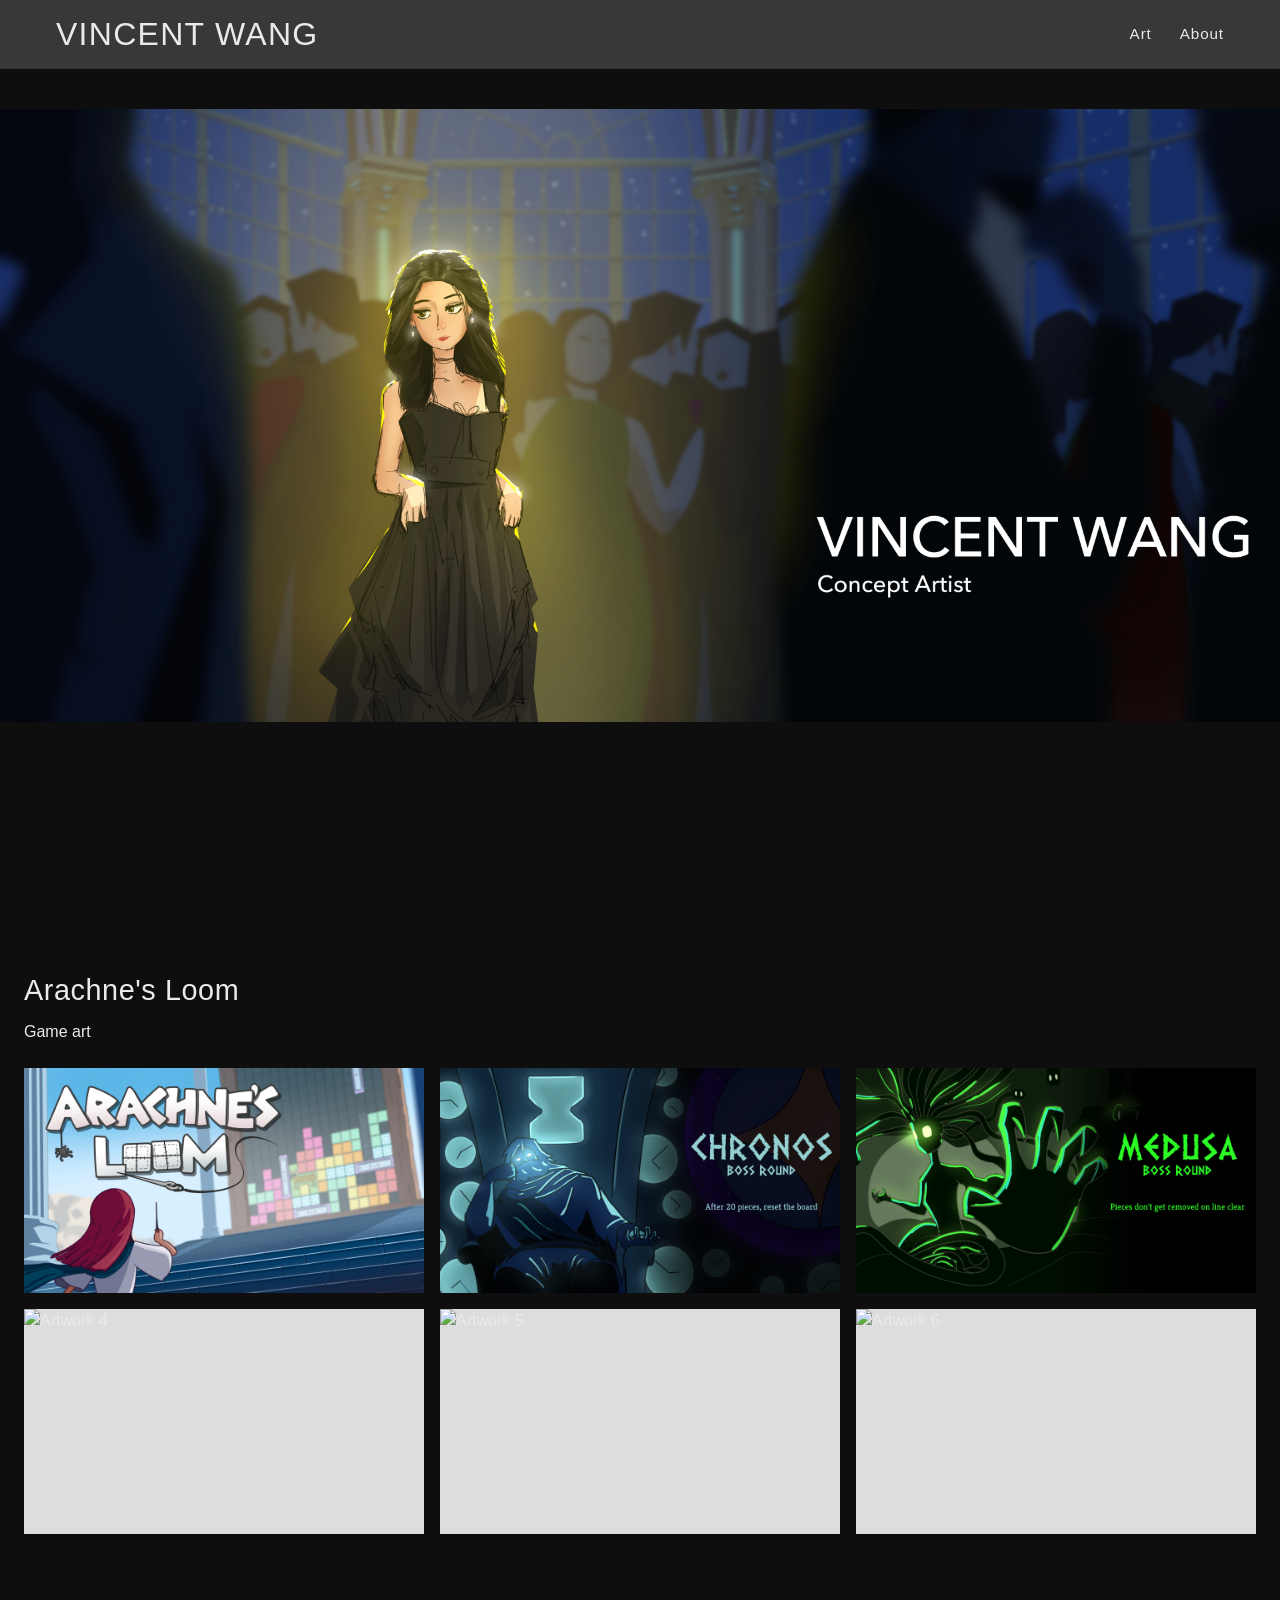
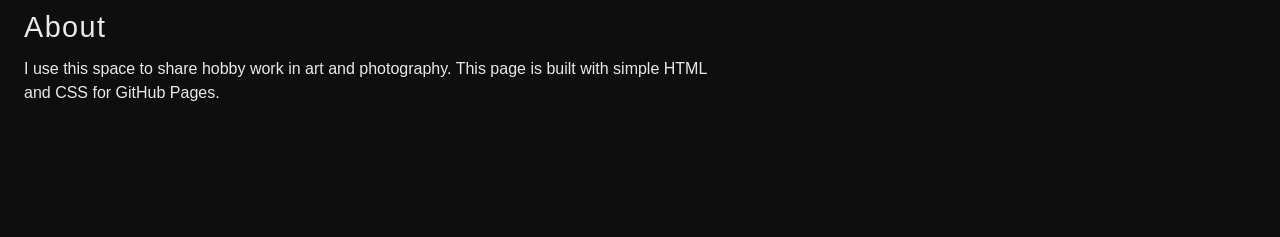
==== art.html @ 6410513a "Initial commit" ====
<!DOCTYPE html>
<html lang="en">
   <head>
      <meta charset="UTF-8" />
      <meta name="viewport" content="width=device-width, initial-scale=1.0" />
      <title>VINCENT WANG | Art & Photography</title>
      <link rel="stylesheet" href="css/art_style.css" />
   </head>
   <body>
      <header class="site-header">
         <div class="logo" style="font-weight: 400; letter-spacing: 0.04em">VINCENT WANG</div>
         <nav class="nav">
            <a href="#art">Art</a>
            <a href="#about">About</a>
         </nav>
      </header>
      <main id="home">
         <section class="hero">
            <img src="assets/ballroom-hero.jpg" alt="Featured artwork or photography" />
         </section>
         <section id="art" class="gallery-section">
            <div class="section-head">
               <h2 style="font-weight: 400; letter-spacing: 0.02em">Arachne's Loom</h2>
               <p>Game art</p>
            </div>
            <div class="gallery">
               <div class="gallery-item landscape">
                  <img src="assets/arachnes_loom/main_capsule.png" alt="Artwork 1" data-caption="Key art for game capsule to be displayed on Steam " loading="lazy" />
               </div>
               <div class="gallery-item landscape">
                  <img src="assets/arachnes_loom/chronos.jpg" alt="Artwork 2" data-caption="Splash art for in-game boss, Chronos" loading="lazy" />
               </div>
               <div class="gallery-item landscape">
                  <img src="assets/arachnes_loom/medusa.jpg" alt="Artwork 2" data-caption="Splash art for in-game boss, Medusa" loading="lazy" />
               </div>
               <div class="gallery-item landscape">
                  <img src="assets/art/art4.jpg" alt="Artwork 4" loading="lazy" />
               </div>
               <div class="gallery-item portrait tall">
                  <img src="assets/art/art5.jpg" alt="Artwork 5" loading="lazy" />
               </div>
               <div class="gallery-item landscape wide">
                  <img src="assets/art/art6.jpg" alt="Artwork 6" loading="lazy" />
               </div>
            </div>
         </section>
         <section id="about" class="about">
            <h2>About</h2>
            <p>
               I use this space to share hobby work in art and photography.
               This page is built with simple HTML and CSS for GitHub Pages.
            </p>
         </section>
      </main>
      <div class="lightbox" id="lightbox">
        <span class="lightbox-close" id="lightbox-close">&times;</span>

        <div class="lightbox-content">
          <img class="lightbox-image" id="lightbox-image" src="" alt="" />
          <p class="lightbox-caption" id="lightbox-caption"></p>
        </div>
      </div>
      <script>
         const lightbox = document.getElementById("lightbox");
         const lightboxImage = document.getElementById("lightbox-image");
         const closeBtn = document.getElementById("lightbox-close");
         const galleryImages = document.querySelectorAll(".gallery-item img");
         const caption = document.getElementById("lightbox-caption");
         
         galleryImages.forEach((img) => {
           img.addEventListener("click", () => {
             lightboxImage.src = img.src;
             lightboxImage.alt = img.alt;
             caption.textContent = img.dataset.caption || "";
             lightbox.classList.add("active");
           });
         });
         
         closeBtn.addEventListener("click", () => {
           lightbox.classList.remove("active");
           lightboxImage.src = "";
           caption.textContent = "";
         });
         
         lightbox.addEventListener("click", (e) => {
           if (e.target === lightbox) {
             lightbox.classList.remove("active");
             lightboxImage.src = "";
           }
         });
         
         document.addEventListener("keydown", (e) => {
           if (e.key === "Escape") {
             lightbox.classList.remove("active");
             lightboxImage.src = "";
           }
         });
      </script>
   </body>
</html>
---- css/art_style.css ----
* {
  box-sizing: border-box;
}

html {
  scroll-behavior: smooth;
}

body {
  margin: 0;
  font-family: "Helvetica Neue", Arial, sans-serif;
  background: #0e0e0e;
  color: #eaeaea;
  line-height: 1.5;
}

/* Header */
.site-header {
  position: sticky;
  top: 0;
  z-index: 100;
  background: rgba(60, 60, 60, 0.95);
  backdrop-filter: blur(8px);
  display: flex;
  justify-content: space-between;
  align-items: center;
  padding: 10px 56px;
  border-bottom: 1px solid rgba(0, 0, 0, 0.06);
}

.logo {
  font-size: 2rem;
  letter-spacing: 0.2em;
  font-weight: 300;
}

.nav {
  display: flex;
  gap: 28px;
  flex-wrap: wrap;
}

.nav a {
  text-decoration: none;
  color: #eaeaea;
  font-size: 0.95rem;
  letter-spacing: 0.06em;
  transition: opacity 0.2s ease;
}

.nav a:hover {
  opacity: 0.6;
}

/* Hero */
.hero {
  padding-top: 40px;
  position: relative;
  width: 100%;
  margin: 0;
  overflow: hidden;
  height: 100vh;
}

.hero img {
  width: 100%;
  height: auto;
  object-fit: contain;
}

.hero-overlay {
  position: absolute;
  left: 60px;
  bottom: 60px;
  background: rgba(255, 255, 255, 0.85);
  padding: 24px;
}

.hero-overlay h1 {
  margin: 0 0 8px;
  font-size: clamp(1.8rem, 4vw, 3.4rem);
  font-weight: 400;
  letter-spacing: 0.04em;
}

.hero-overlay p {
  margin: 0;
  font-size: 1rem;
  color: #eaeaea;
}

/* Sections */
.gallery-section,
.about {
  width: min(1400px, calc(100% - 48px));
  margin: 0 auto 72px;
}

.alt-bg {
  background: #e9e9e9;
  padding: 40px 24px;
}

.section-head {
  margin-bottom: 24px;
}

.section-head h2,
.about h2 {
  margin: 0 0 8px;
  font-size: 1.8rem;
  font-weight: 400;
  letter-spacing: 0.05em;
}

.section-head p,
.about p {
  margin: 0;
  color: #eaeaea;
  max-width: 700px;
}

/* Generic gallery item */
.gallery-item {
  display: block;
  overflow: hidden;
  background: #ddd;
  text-decoration: none;
}

.gallery-item img {
  display: block;
  width: 100%;
  height: 100%;
  transition: transform 0.35s ease, opacity 0.35s ease;
  cursor: pointer;
}

.gallery-item:hover img {
  transform: scale(1.02);
  opacity: 0.95;
}

/* Art gallery - more editorial layout */
.gallery {
  display: grid;
  grid-template-columns: repeat(3, 1fr);
  gap: 16px;
}

.gallery-item {
  width: 100%;
}

.gallery-item img {
  width: 100%;
  height: auto;   /* IMPORTANT */
  display: block;
}

.gallery-item {
  aspect-ratio: 16 / 9; /* good for your 3840x2160 images */
  overflow: hidden;
}

.gallery-item img {
  width: 100%;
  height: 100%;
  object-fit: cover;
}

/* Photography grid */
.standard-grid {
  display: grid;
  grid-template-columns: repeat(2, 1fr);
  gap: 16px;
}

.standard-grid .gallery-item {
  aspect-ratio: 16 / 10;
}

.standard-grid .gallery-item img {
  object-fit: cover;
}

/* About */
.about {
  padding-bottom: 60px;
}

/* Responsive */
@media (max-width: 900px) {
  .site-header {
    padding: 10px 32px;
    flex-direction: column;
    align-items: flex-start;
    gap: 14px;
  }

  .logo {
    font-size: 1.5rem;
  }

  .hero-overlay {
    left: 20px;
    right: 20px;
    bottom: 20px;
    max-width: unset;
  }

  .gallery {
    grid-template-columns: repeat(2, 1fr);
  }

  .standard-grid {
    grid-template-columns: 1fr;
  }
}

@media (max-width: 600px) {
  .hero img {
    height: 55vh;
  }

  .gallery-section,
  .about,
  .hero {
    width: calc(100% - 24px);
  }

  .gallery {
    grid-template-columns: 1fr;
  }
}

.lightbox {
  position: fixed;
  inset: 0;
  background: rgba(0, 0, 0, 0.82);
  display: flex;
  align-items: center;
  justify-content: center;
  padding: 2rem;
  opacity: 0;
  visibility: hidden;
  transition: opacity 0.25s ease, visibility 0.25s ease;
  z-index: 9999;
}

.lightbox-content {
  display: flex;
  flex-direction: column;
  align-items: center;
  gap: 28px;
}

.lightbox.active .lightbox-content {
  transform: translateY(0);
  opacity: 1;
}

.lightbox-image {
  max-width: 100%;
  max-height: 70vh;
  object-fit: contain;
}

.lightbox-caption {
  margin: 16px auto 0; 
  margin-bottom: 16px;
  color: #eee;
  font-size: 1.2rem;
  font-weight: 400;
  text-align: center;
  max-width: 700px;
  line-height: 1.5;
}

.lightbox.active {
  opacity: 1;
  visibility: visible;
}

.lightbox-image {
  max-width: 85%;
  max-height: 75vh;
  object-fit: contain;
}

.lightbox-close {
  position: absolute;
  top: 1.2rem;
  right: 1.5rem;
  font-size: 2.5rem;
  line-height: 1;
  color: white;
  cursor: pointer;
  user-select: none;
}
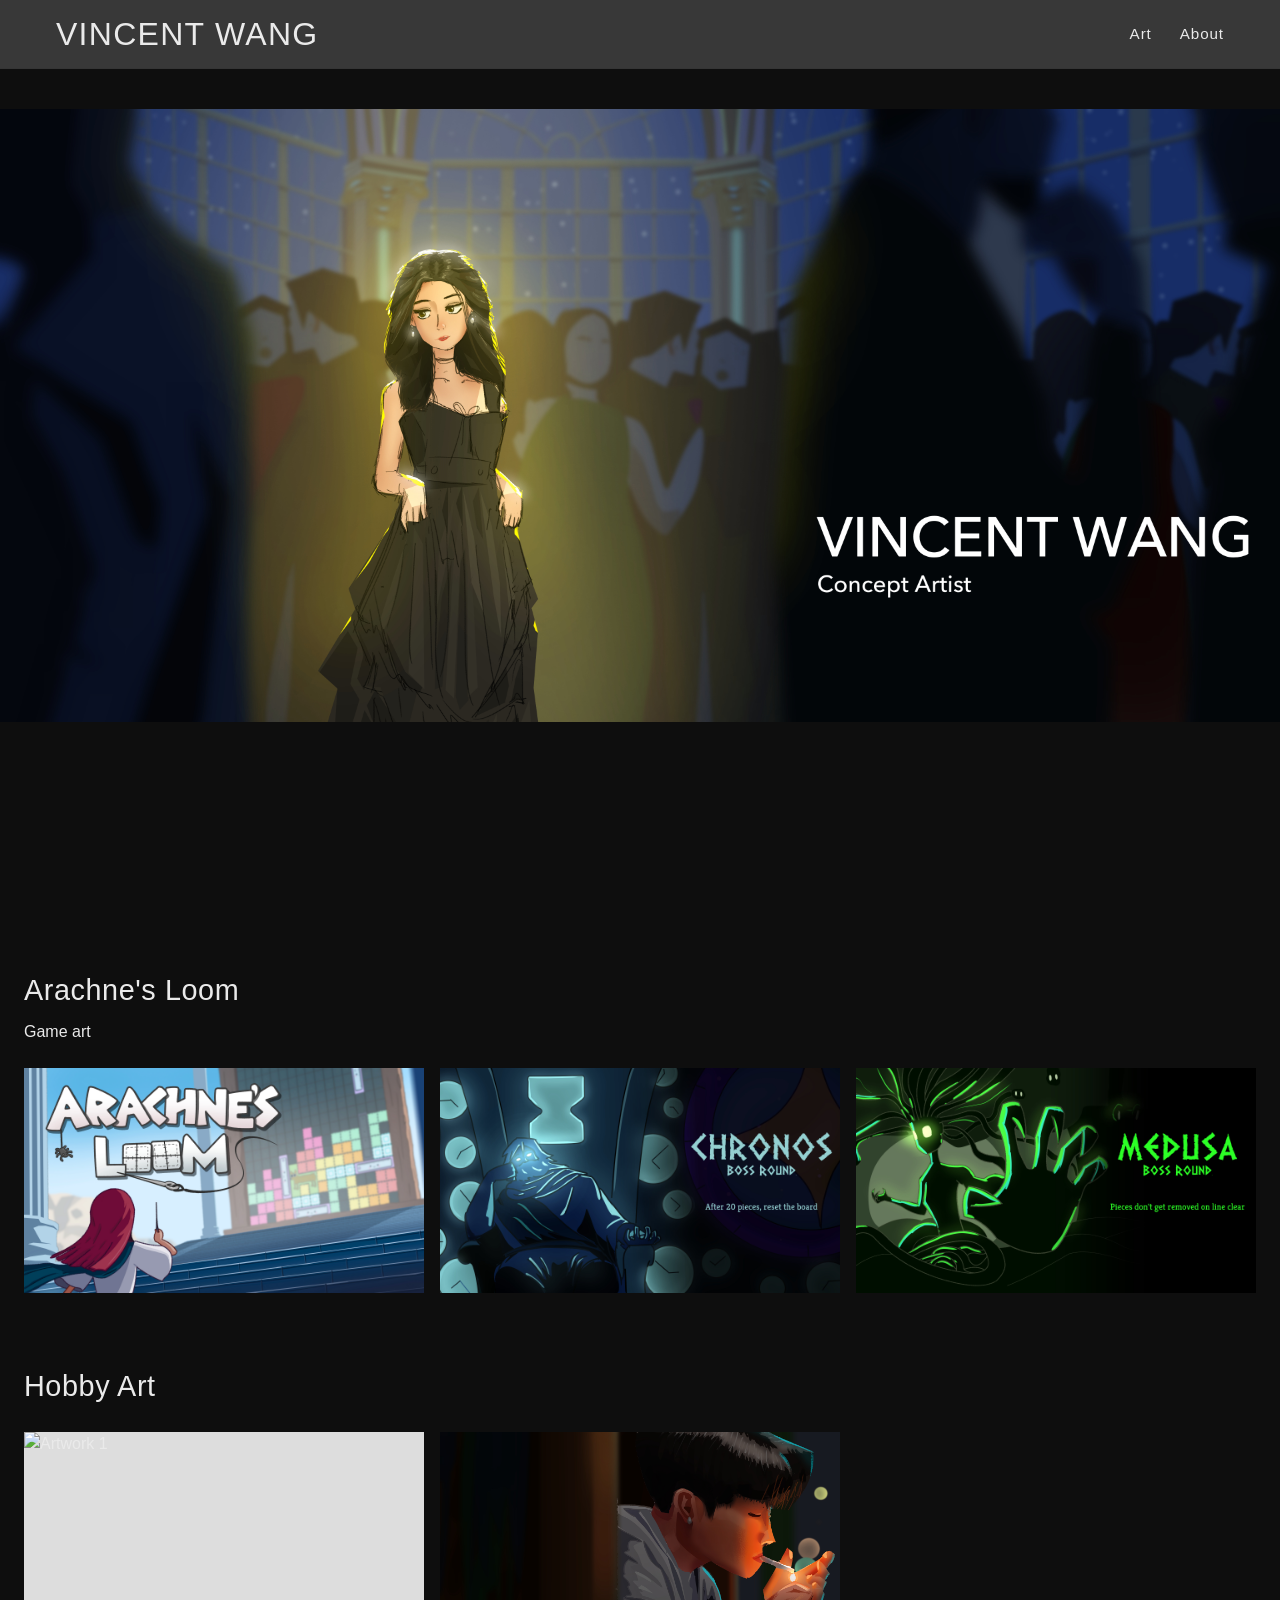
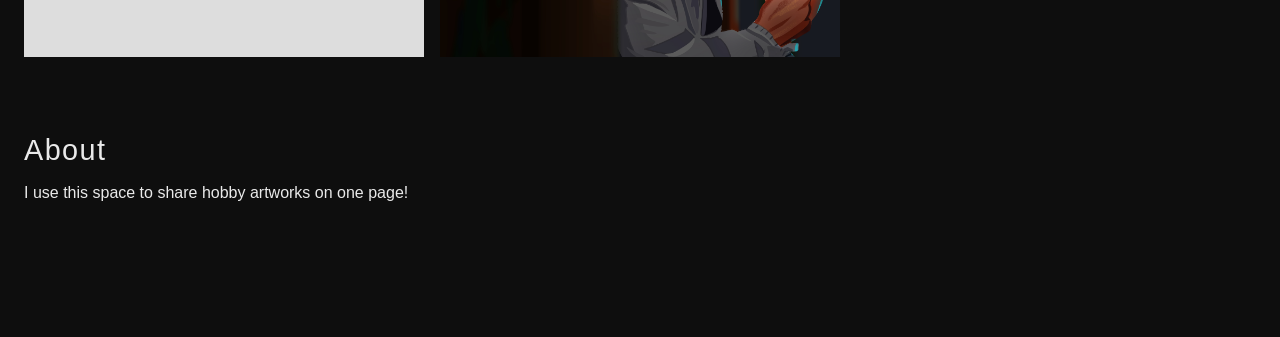
==== commit c6bb5ca9: "fixes" ====
--- a/art.html
+++ b/art.html
@@ -33,22 +33,25 @@
                <div class="gallery-item landscape">
                   <img src="assets/arachnes_loom/medusa.jpg" alt="Artwork 2" data-caption="Splash art for in-game boss, Medusa" loading="lazy" />
                </div>
+            </div>
+         </section>
+         <section id="hobby" class="gallery-section">
+            <div class="section-head">
+               <h2 style="font-weight: 400; letter-spacing: 0.02em">Hobby Art</h2>
+            </div>
+            <div class="gallery">
                <div class="gallery-item landscape">
-                  <img src="assets/art/art4.jpg" alt="Artwork 4" loading="lazy" />
+                  <img src="assets/hobby/mirae.jpg" alt="Artwork 1" data-caption="Lighting/mood study from kdrama, Our Unwritten Seoul" loading="lazy" />
                </div>
-               <div class="gallery-item portrait tall">
-                  <img src="assets/art/art5.jpg" alt="Artwork 5" loading="lazy" />
-               </div>
-               <div class="gallery-item landscape wide">
-                  <img src="assets/art/art6.jpg" alt="Artwork 6" loading="lazy" />
+               <div class="gallery-item landscape">
+                  <img src="assets/hobby/smoker.jpg" alt="Artwork 1" data-caption="Lighting/mood study" loading="lazy" />
                </div>
             </div>
          </section>
          <section id="about" class="about">
             <h2>About</h2>
             <p>
-               I use this space to share hobby work in art and photography.
-               This page is built with simple HTML and CSS for GitHub Pages.
+               I use this space to share hobby artworks on one page!
             </p>
          </section>
       </main>
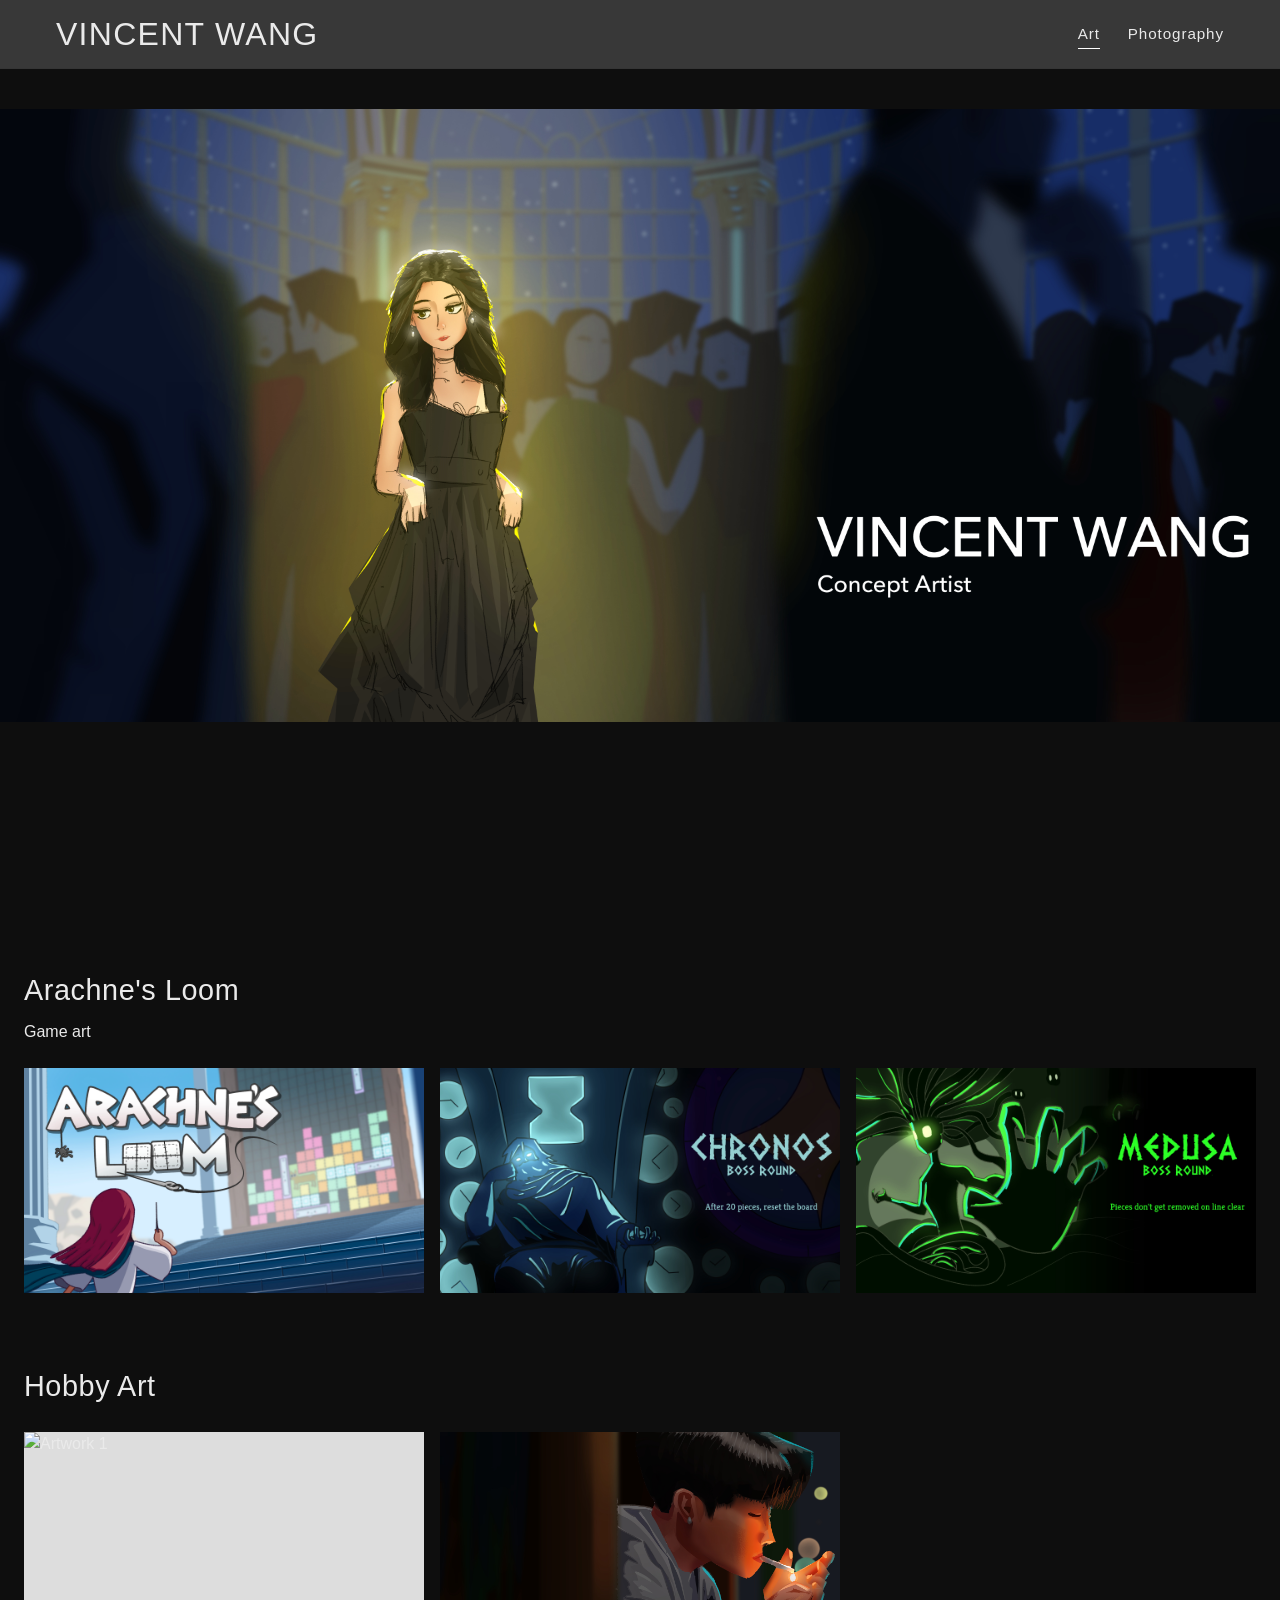
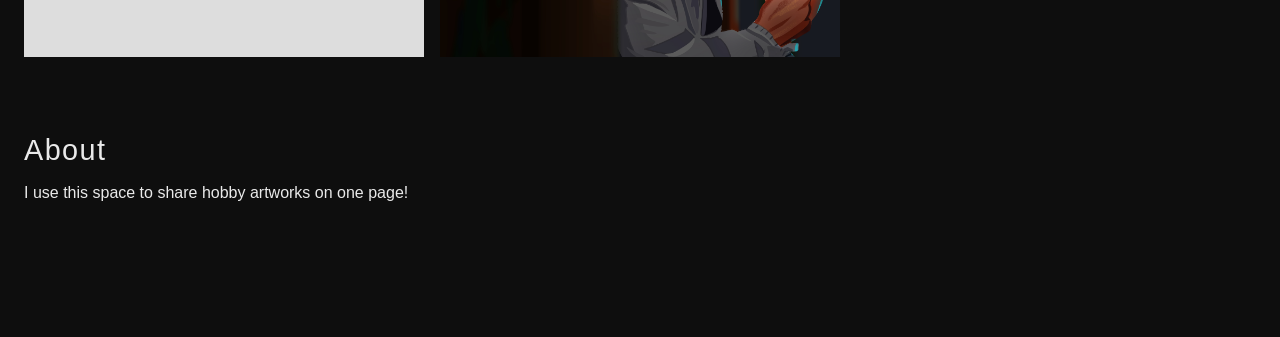
==== commit ebbe3f73: "fix photo page" ====
--- a/art.html
+++ b/art.html
@@ -10,8 +10,8 @@
       <header class="site-header">
          <div class="logo" style="font-weight: 400; letter-spacing: 0.04em">VINCENT WANG</div>
          <nav class="nav">
-            <a href="#art">Art</a>
-            <a href="#about">About</a>
+            <a href="art.html" class="active">Art</a>
+            <a href="photography.html">Photography</a>
          </nav>
       </header>
       <main id="home">
--- a/css/art_style.css
+++ b/css/art_style.css
@@ -52,6 +52,21 @@
   opacity: 0.6;
 }
 
+.nav a.active {
+  color: #eaeaea;
+  position: relative;
+}
+
+.nav a.active::after {
+  content: "";
+  position: absolute;
+  left: 0;
+  bottom: -4px;
+  width: 100%;
+  height: 1px;
+  background: #fff;
+}
+
 /* Hero */
 .hero {
   padding-top: 40px;
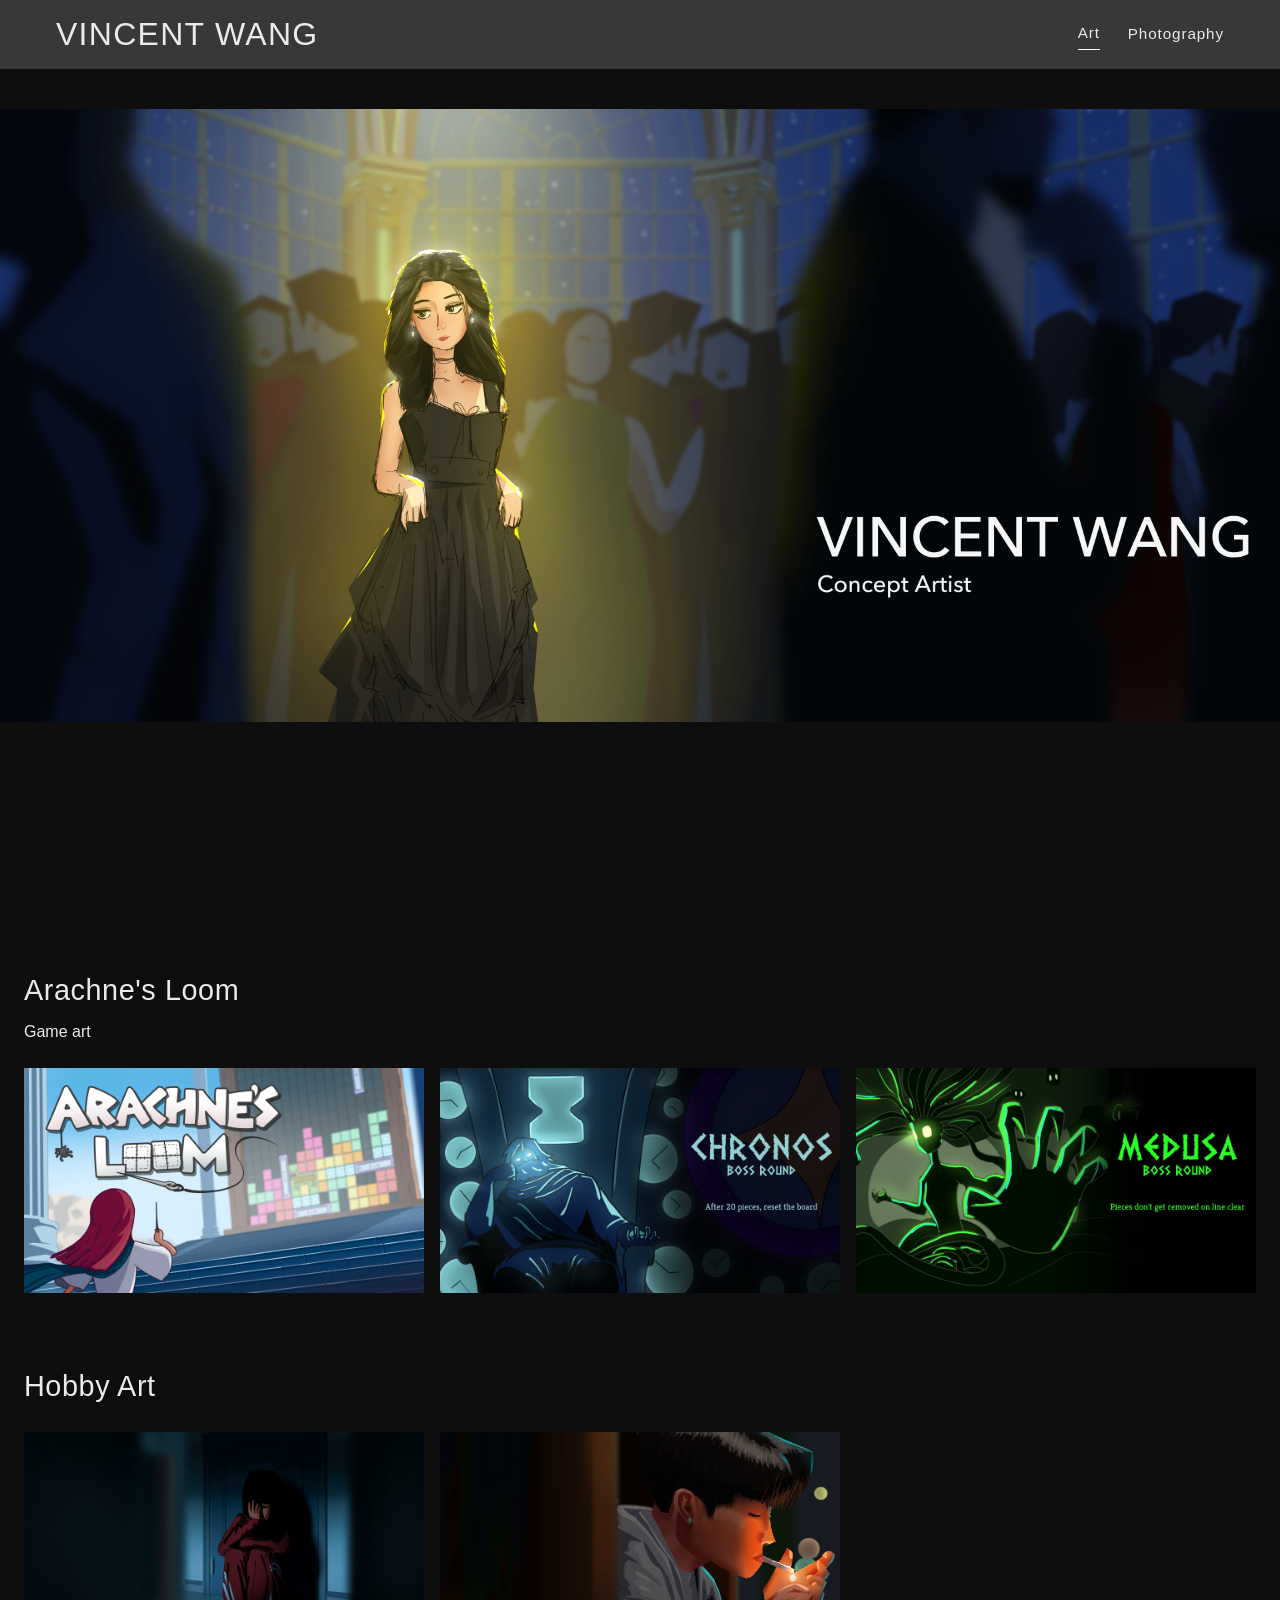
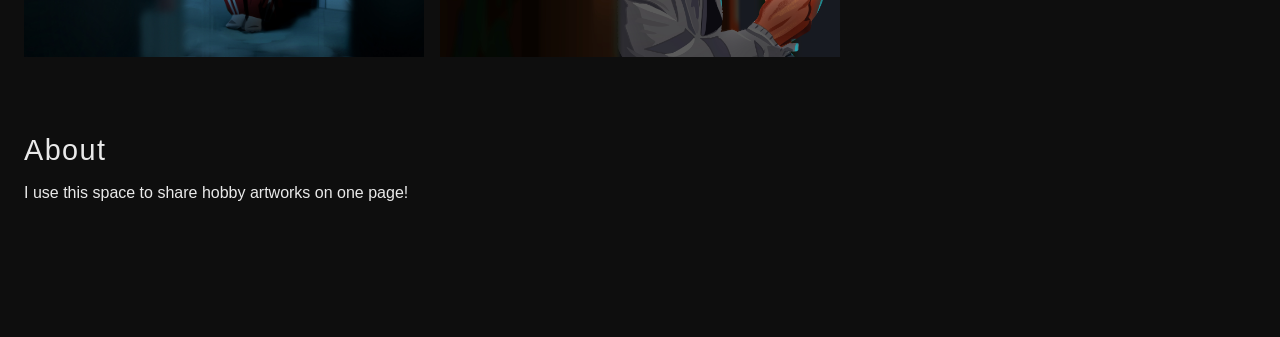
==== commit 3f78b4b5: "add some photos" ====
--- a/art.html
+++ b/art.html
@@ -8,11 +8,19 @@
    </head>
    <body>
       <header class="site-header">
-         <div class="logo" style="font-weight: 400; letter-spacing: 0.04em">VINCENT WANG</div>
-         <nav class="nav">
-            <a href="art.html" class="active">Art</a>
+        <div class="logo" style="font-weight: 400; letter-spacing: 0.04em">VINCENT WANG</div>
+
+        <nav class="nav">
+          <a href="art.html" class="active">Art</a>
+
+          <div class="nav-item dropdown">
             <a href="photography.html">Photography</a>
-         </nav>
+            <div class="dropdown-menu">
+              <a href="photography.html">General</a>
+              <a href="photo-sports.html">Sports</a>
+            </div>
+          </div>
+        </nav>
       </header>
       <main id="home">
          <section class="hero">
--- a/css/art_style.css
+++ b/css/art_style.css
@@ -34,6 +34,59 @@
   font-weight: 300;
 }
 
+.dropdown {
+  position: relative;
+}
+
+.dropdown-menu {
+  position: absolute;
+  top: 100%;
+  right: 0;
+  left: auto;
+  min-width: 180px;
+
+  background: rgba(20, 20, 20, 0.98);
+  border: 1px solid rgba(255, 255, 255, 0.08);
+
+  display: flex;
+  flex-direction: column;
+  padding: 10px 0;
+  margin-top: 8px;
+
+  opacity: 0;
+  visibility: hidden;
+  transform: translateY(6px);
+
+  transition: all 0.2s ease;
+  z-index: 200;
+}
+
+.dropdown-menu a {
+  padding: 10px 16px;
+  color: #eaeaea;
+  white-space: nowrap;
+}
+
+.dropdown-menu a:hover {
+  background: rgba(255, 255, 255, 0.06);
+  opacity: 1; /* override your global hover fade */
+}
+
+.dropdown:hover .dropdown-menu {
+  opacity: 1;
+  visibility: visible;
+  transform: translateY(0);
+}
+
+.dropdown::after {
+  content: "";
+  position: absolute;
+  top: 100%;
+  left: 0;
+  width: 100%;
+  height: 12px;
+}
+
 .nav {
   display: flex;
   gap: 28px;
@@ -49,7 +102,7 @@
 }
 
 .nav a:hover {
-  opacity: 0.6;
+  opacity: 0.8;
 }
 
 .nav a.active {
@@ -149,6 +202,14 @@
   height: 100%;
   transition: transform 0.35s ease, opacity 0.35s ease;
   cursor: pointer;
+}
+
+.gallery-item.top img {
+  object-position: top;
+}
+
+.gallery-item.bottom img {
+  object-position: bottom;
 }
 
 .gallery-item:hover img {
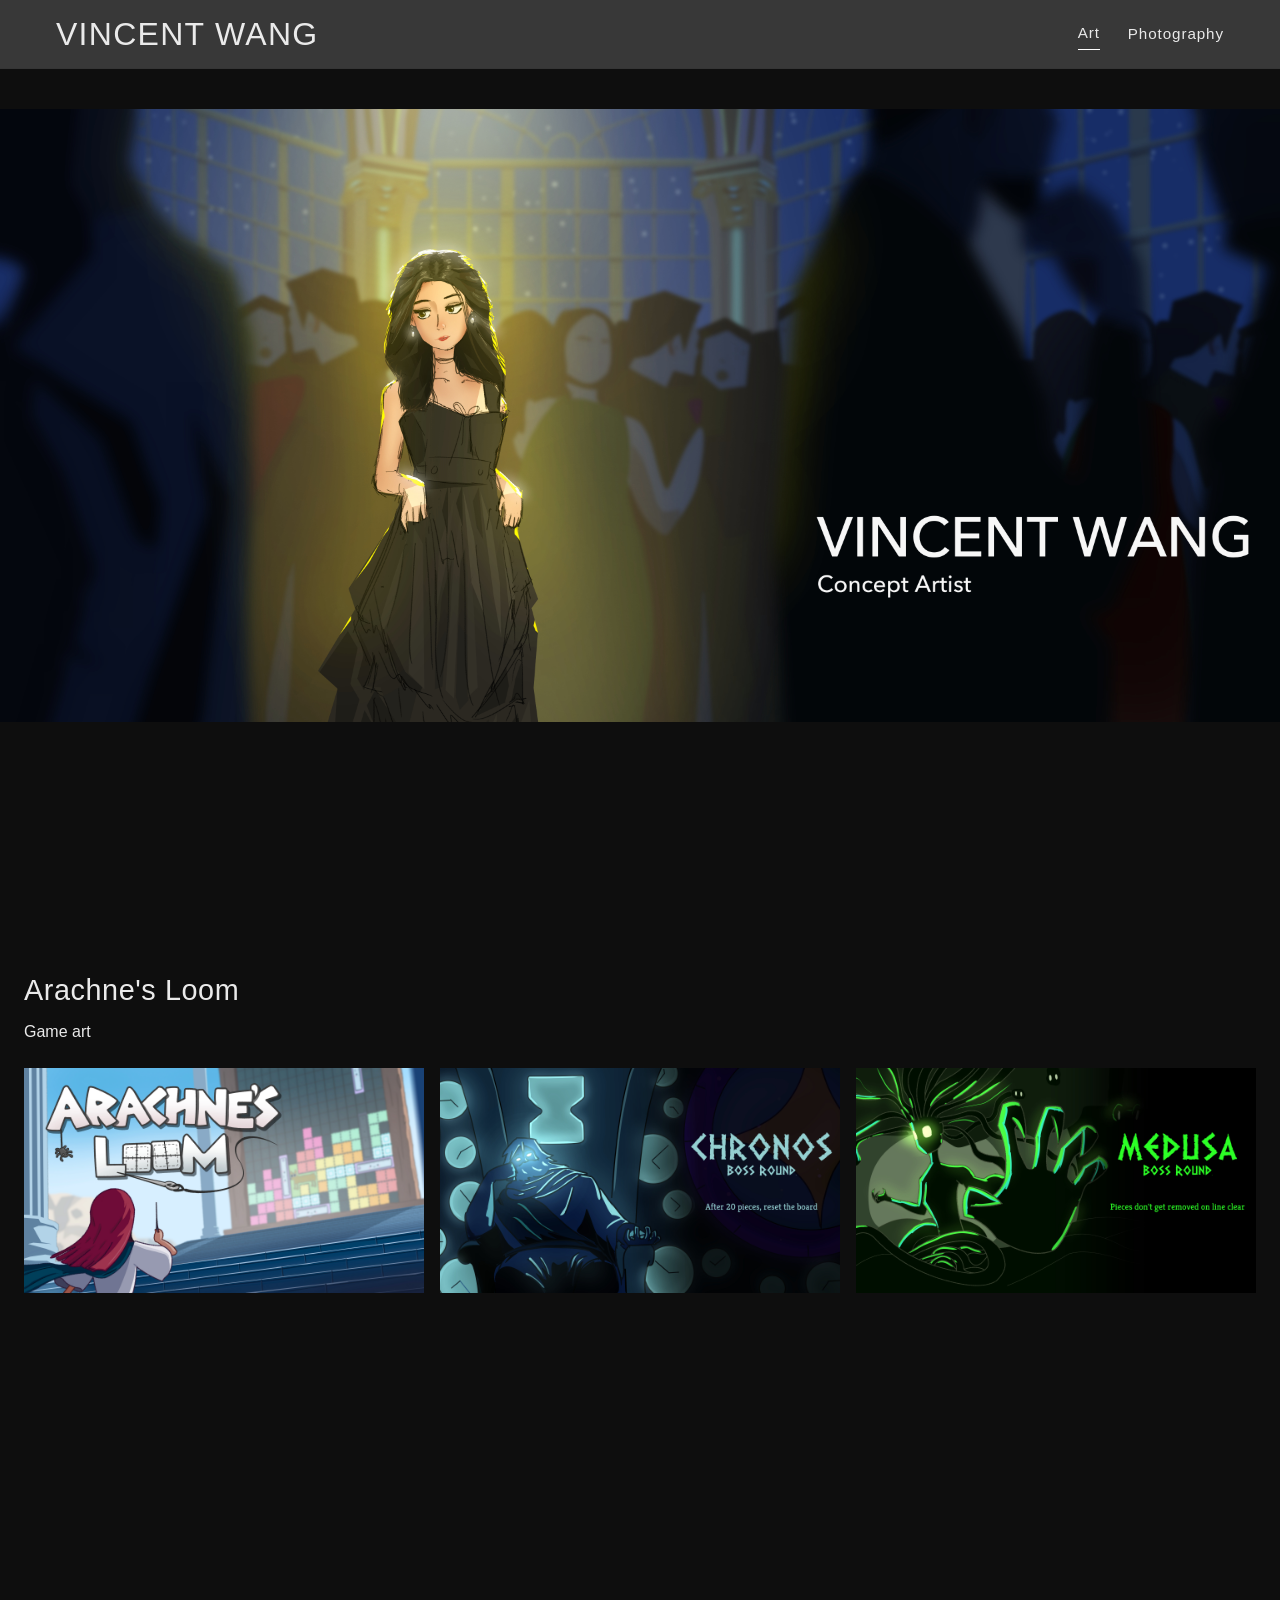
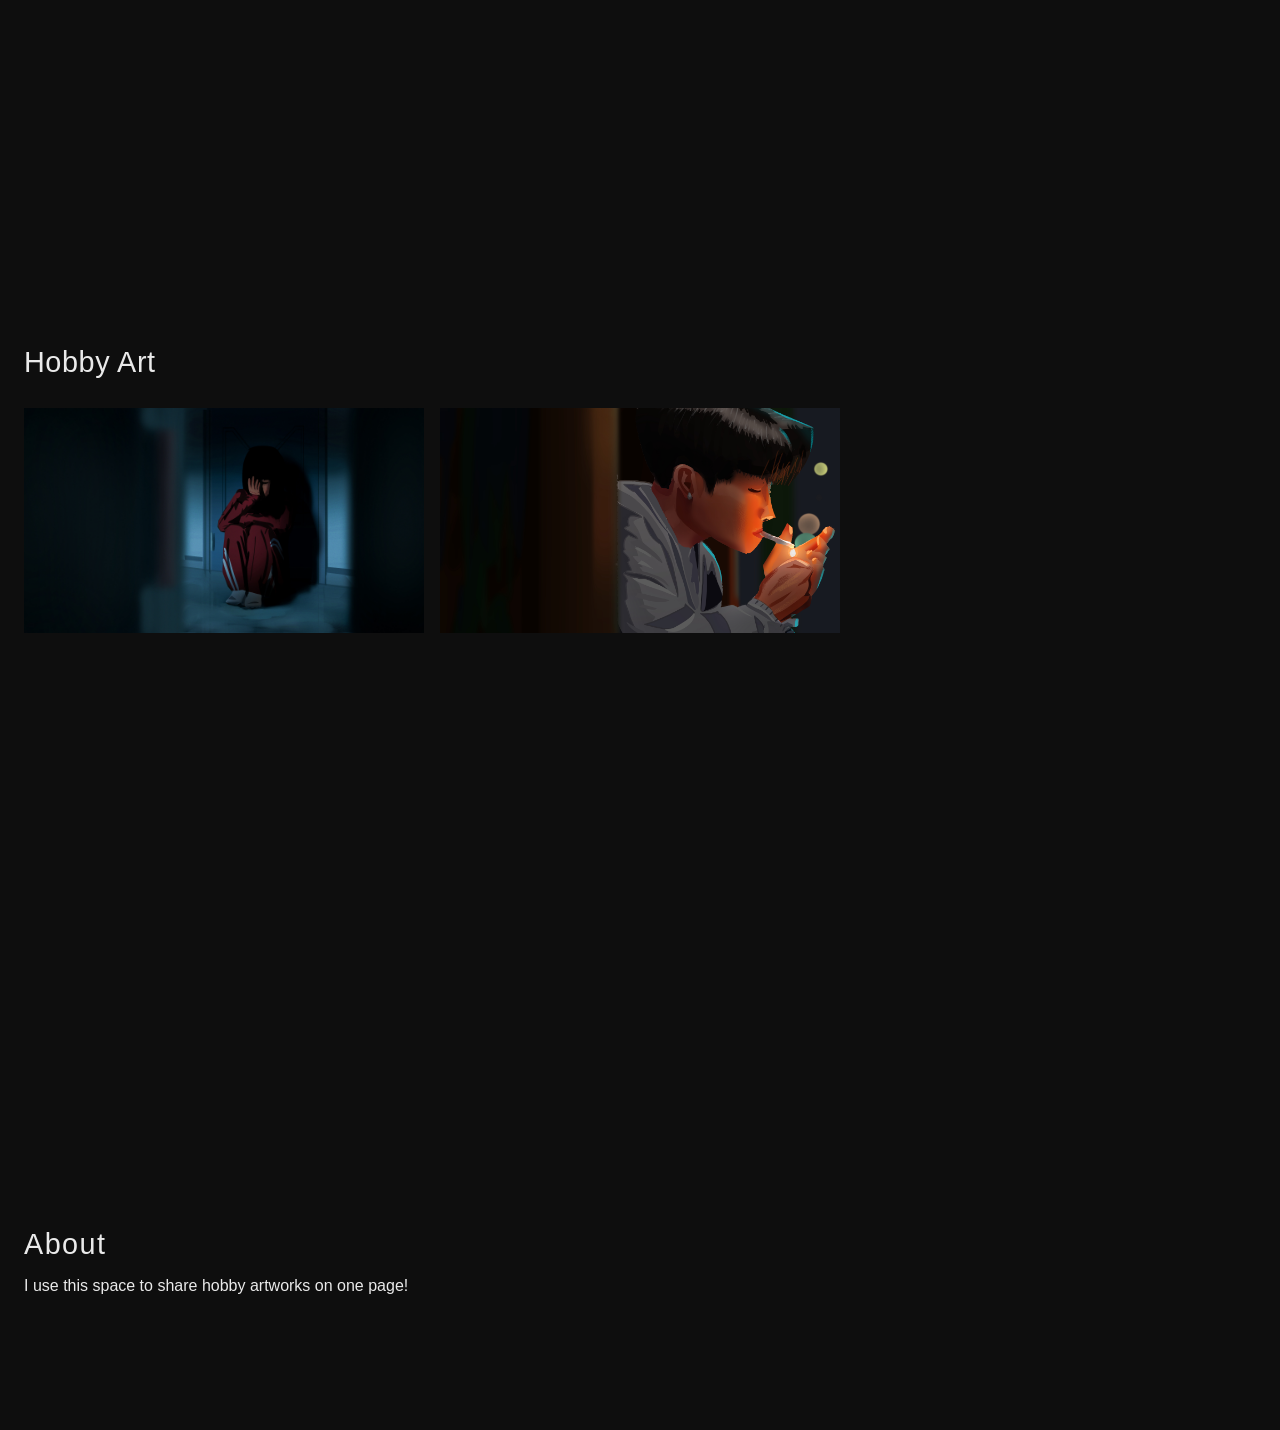
==== commit 43eb0ac3: "update" ====
--- a/art.html
+++ b/art.html
@@ -17,7 +17,7 @@
             <a href="photography.html">Photography</a>
             <div class="dropdown-menu">
               <a href="photography.html">General</a>
-              <a href="photo-sports.html">Sports</a>
+              <a href="volleyball-photo.html">Volleyball</a>
             </div>
           </div>
         </nav>
--- a/css/art_style.css
+++ b/css/art_style.css
@@ -127,7 +127,7 @@
   width: 100%;
   margin: 0;
   overflow: hidden;
-  height: 100vh;
+  height: 90vh;
 }
 
 .hero img {
@@ -157,8 +157,44 @@
   color: #eaeaea;
 }
 
+.scroll-indicator {
+  position: absolute;
+  bottom: 20px;
+  left: 50%;
+  transform: translateX(-50%);
+  text-align: center;
+}
+
+.scroll-indicator a {
+  text-decoration: none;
+  color: white;
+  font-size: 14px;
+  letter-spacing: 0.08em;
+}
+
+.arrow {
+  margin: 6px auto 0;
+  width: 16px;
+  height: 16px;
+  border-left: 2px solid white;
+  border-bottom: 2px solid white;
+  transform: rotate(-45deg);
+  animation: bounce 1.5s infinite;
+}
+
+@keyframes bounce {
+  0%, 100% { transform: translateY(0) rotate(-45deg); }
+  50% { transform: translateY(6px) rotate(-45deg); }
+}
+
 /* Sections */
-.gallery-section,
+.gallery-section {
+  min-height: 100vh;
+  padding-top: 10vh;
+  width: min(1400px, calc(100% - 48px));
+  margin: 0 auto 72px;
+}
+
 .about {
   width: min(1400px, calc(100% - 48px));
   margin: 0 auto 72px;
